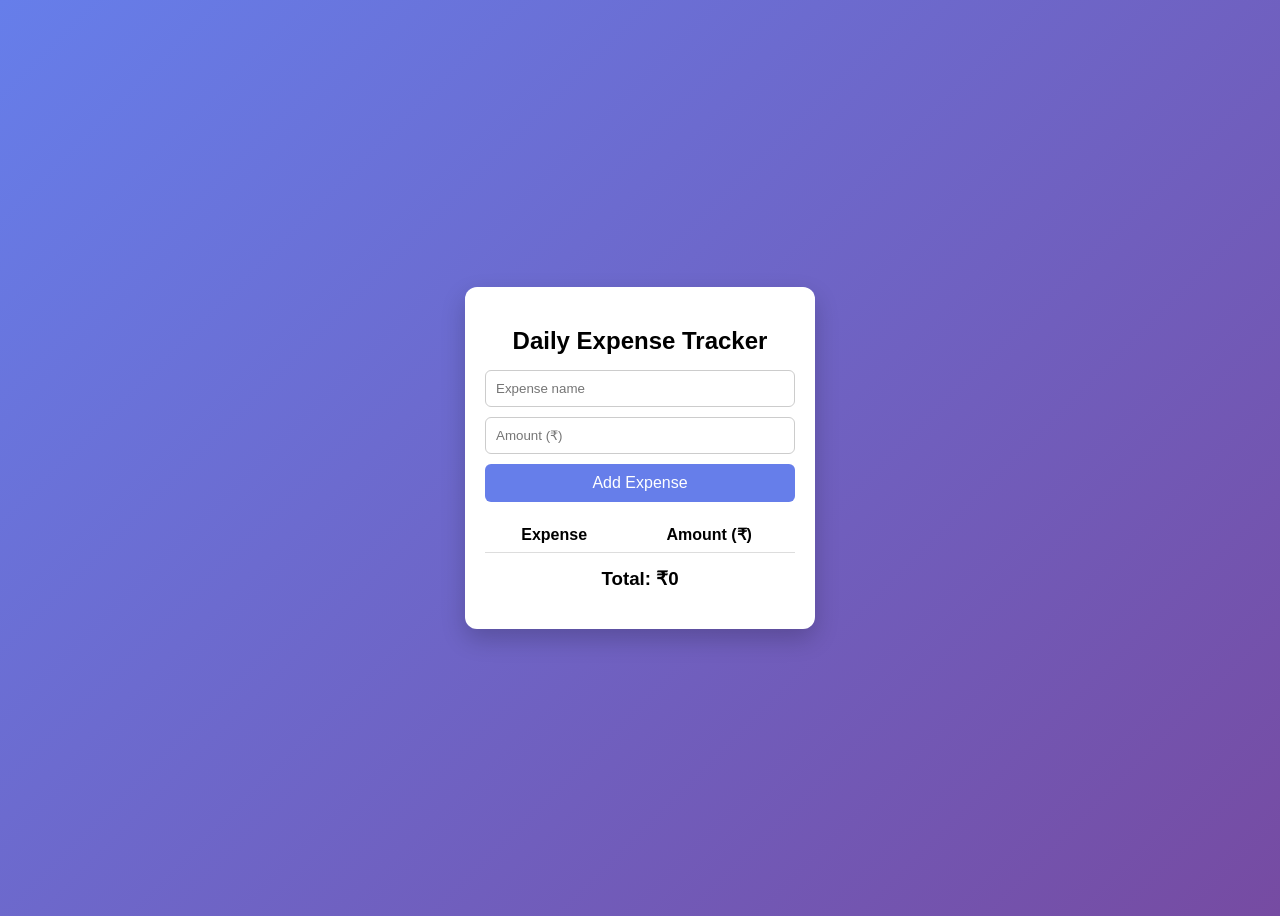
==== index.html @ 822305fd "fix index for GitHub Pages" ====
﻿<!DOCTYPE html>
<html lang="en">
<head>
  <meta charset="UTF-8" />
  <meta name="viewport" content="width=device-width, initial-scale=1.0"/>
  <title>Daily Expense Tracker</title>
  <link rel="stylesheet" href="expense.css">
</head>
<body>

  <div class="card">
    <h2>Daily Expense Tracker</h2>

    <div class="form">
      <input type="text" id="title" placeholder="Expense name">
      <input type="number" id="amount" placeholder="Amount (₹)">
      <button onclick="addExpense()">Add Expense</button>
    </div>

    <table>
      <thead>
        <tr>
          <th>Expense</th>
          <th>Amount (₹)</th>
        </tr>
      </thead>
      <tbody id="expenseList">
      </tbody>
    </table>

    <h3>Total: ₹<span id="total">0</span></h3>
  </div>

  <script src="expense.js"></script>
</body>
</html>
---- expense.css ----
﻿* {
  box-sizing: border-box;
  font-family: Arial, sans-serif;
}

body {
  background: linear-gradient(135deg, #667eea, #764ba2);
  min-height: 100vh;
  display: flex;
  justify-content: center;
  align-items: center;
}

.card {
  background: white;
  width: 350px;
  padding: 20px;
  border-radius: 12px;
  box-shadow: 0 10px 25px rgba(0,0,0,0.2);
}

h2 {
  text-align: center;
  margin-bottom: 15px;
}

.form {
  display: flex;
  flex-direction: column;
  gap: 10px;
}

input {
  padding: 10px;
  border-radius: 6px;
  border: 1px solid #ccc;
}

button {
  padding: 10px;
  border: none;
  border-radius: 6px;
  background: #667eea;
  color: white;
  font-size: 16px;
  cursor: pointer;
}

button:hover {
  background: #5a67d8;
}

table {
  width: 100%;
  margin-top: 15px;
  border-collapse: collapse;
}

th, td {
  padding: 8px;
  border-bottom: 1px solid #ddd;
  text-align: center;
}

h3 {
  text-align: center;
  margin-top: 15px;
}
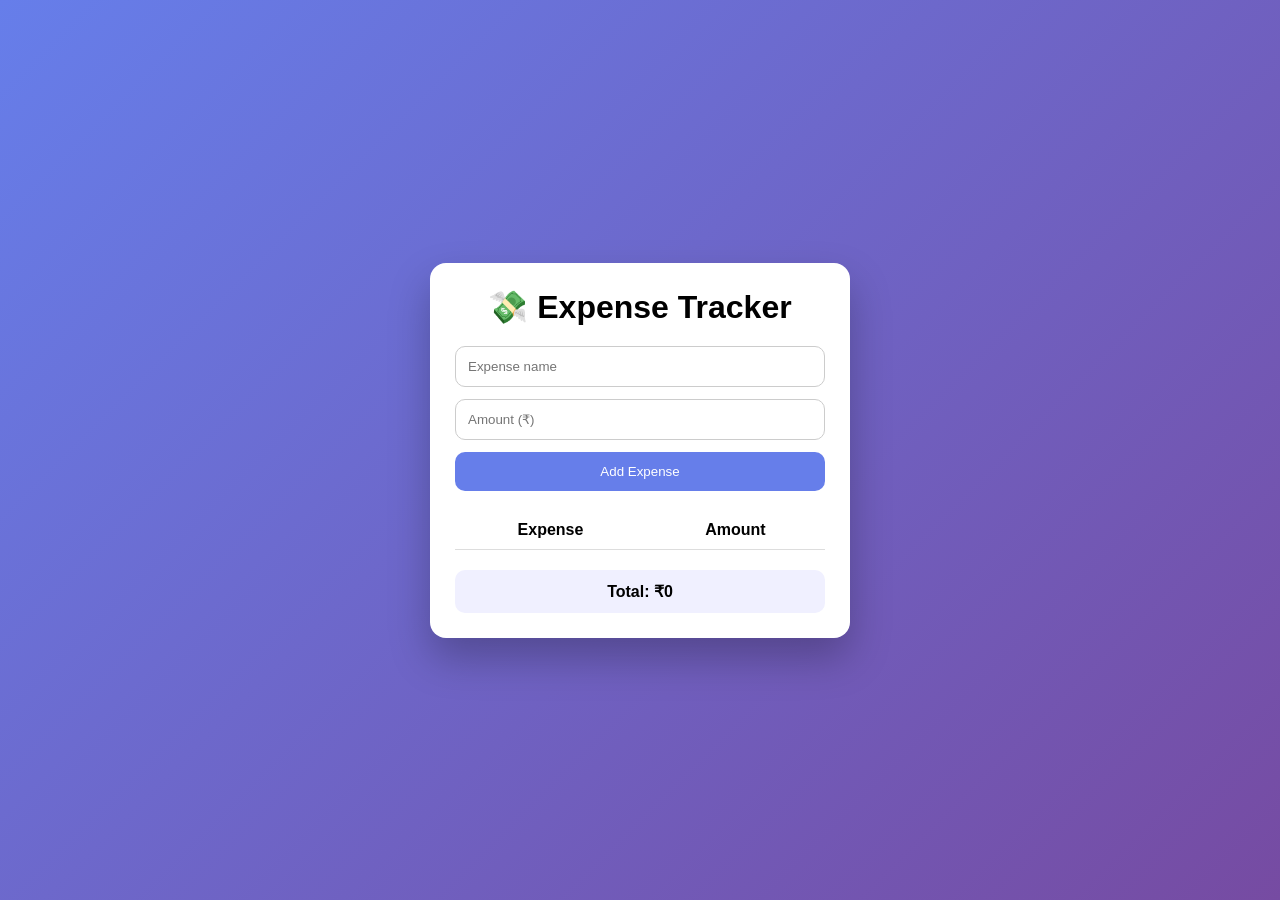
==== commit 62b750c0: "update design and layout" ====
--- a/index.html
+++ b/index.html
@@ -1,36 +1,38 @@
 ﻿<!DOCTYPE html>
 <html lang="en">
 <head>
-  <meta charset="UTF-8" />
-  <meta name="viewport" content="width=device-width, initial-scale=1.0"/>
-  <title>Daily Expense Tracker</title>
+  <meta charset="UTF-8">
+  <meta name="viewport" content="width=device-width, initial-scale=1.0">
+  <title>Expense Tracker</title>
+
+  <!-- CSS FILE -->
   <link rel="stylesheet" href="expense.css">
 </head>
 <body>
 
-  <div class="card">
-    <h2>Daily Expense Tracker</h2>
+  <div class="app">
+    <h1>💸 Expense Tracker</h1>
 
-    <div class="form">
-      <input type="text" id="title" placeholder="Expense name">
-      <input type="number" id="amount" placeholder="Amount (₹)">
-      <button onclick="addExpense()">Add Expense</button>
+    <div class="input-group">
+      <input type="text" id="expenseName" placeholder="Expense name">
+      <input type="number" id="expenseAmount" placeholder="Amount (₹)">
+      <button id="addBtn">Add Expense</button>
     </div>
 
     <table>
       <thead>
         <tr>
           <th>Expense</th>
-          <th>Amount (₹)</th>
+          <th>Amount</th>
         </tr>
       </thead>
-      <tbody id="expenseList">
-      </tbody>
+      <tbody id="expenseList"></tbody>
     </table>
 
-    <h3>Total: ₹<span id="total">0</span></h3>
+    <div class="total-box" id="total">Total: ₹0</div>
   </div>
 
+  <!-- JS FILE -->
   <script src="expense.js"></script>
 </body>
 </html>
--- a/expense.css
+++ b/expense.css
@@ -1,68 +1,80 @@
 ﻿* {
+  margin: 0;
+  padding: 0;
   box-sizing: border-box;
-  font-family: Arial, sans-serif;
+  font-family: "Segoe UI", sans-serif;
 }
 
 body {
+  min-height: 100vh;
   background: linear-gradient(135deg, #667eea, #764ba2);
-  min-height: 100vh;
   display: flex;
   justify-content: center;
   align-items: center;
+  padding: 20px;
 }
 
-.card {
+.app {
   background: white;
-  width: 350px;
-  padding: 20px;
-  border-radius: 12px;
-  box-shadow: 0 10px 25px rgba(0,0,0,0.2);
+  width: 100%;
+  max-width: 420px;
+  padding: 25px;
+  border-radius: 16px;
+  box-shadow: 0 20px 40px rgba(0,0,0,0.25);
 }
 
-h2 {
+h1 {
   text-align: center;
-  margin-bottom: 15px;
+  margin-bottom: 20px;
 }
 
-.form {
+.input-group {
   display: flex;
   flex-direction: column;
-  gap: 10px;
+  gap: 12px;
 }
 
 input {
-  padding: 10px;
-  border-radius: 6px;
+  padding: 12px;
+  border-radius: 10px;
   border: 1px solid #ccc;
 }
 
 button {
-  padding: 10px;
+  padding: 12px;
+  border-radius: 10px;
   border: none;
-  border-radius: 6px;
   background: #667eea;
   color: white;
-  font-size: 16px;
   cursor: pointer;
 }
 
 button:hover {
-  background: #5a67d8;
+  background: #5563d8;
 }
 
 table {
   width: 100%;
-  margin-top: 15px;
+  margin-top: 20px;
   border-collapse: collapse;
 }
 
 th, td {
-  padding: 8px;
+  padding: 10px;
   border-bottom: 1px solid #ddd;
-  text-align: center;
 }
 
-h3 {
+.total-box {
+  margin-top: 20px;
+  padding: 12px;
   text-align: center;
-  margin-top: 15px;
+  font-weight: bold;
+  background: #f0f0ff;
+  border-radius: 10px;
 }
+
+@media (max-width: 480px) {
+  h1 {
+    font-size: 20px;
+  }
+}
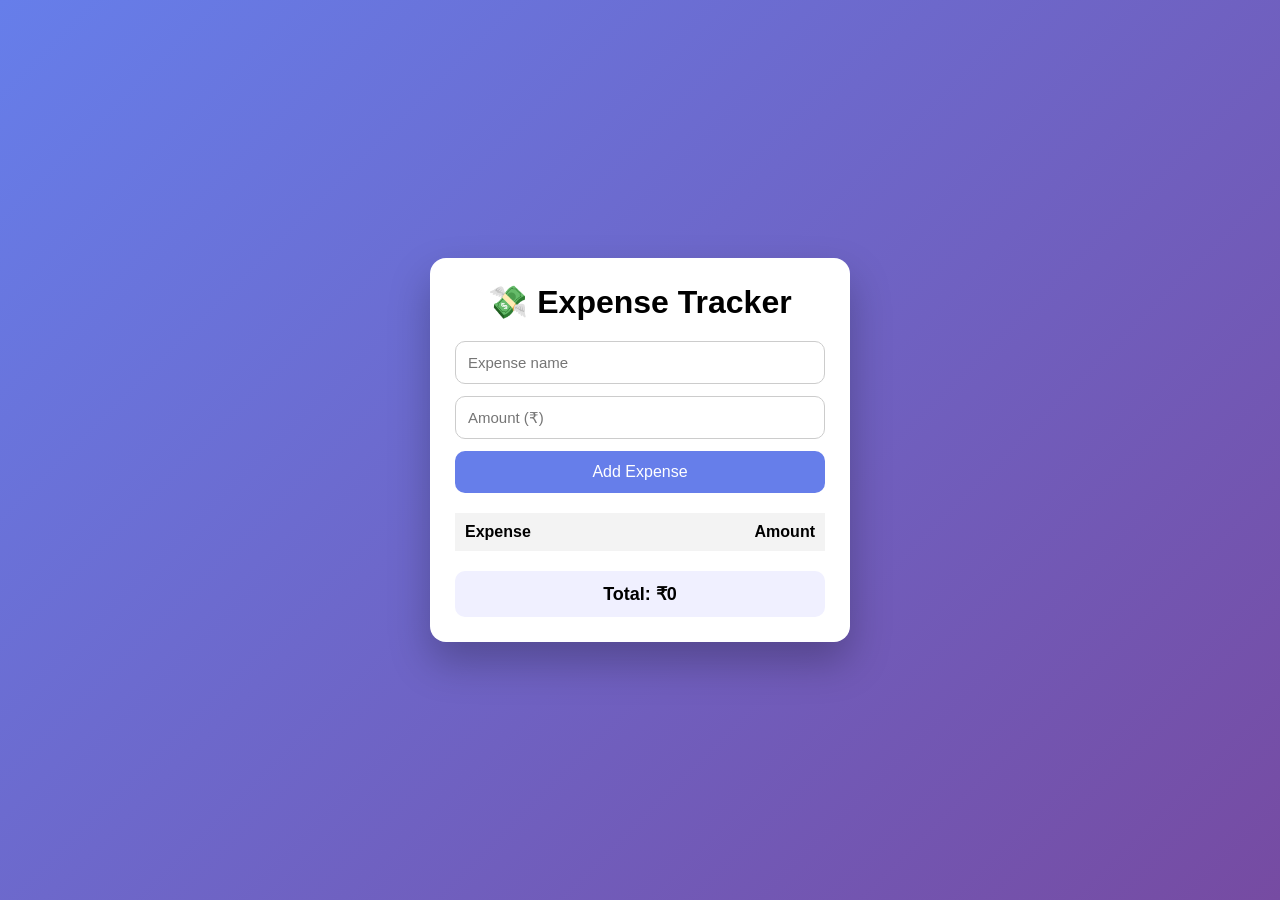
==== commit ad5c8551: "fix add expense bug" ====
--- a/index.html
+++ b/index.html
@@ -1,12 +1,12 @@
 ﻿<!DOCTYPE html>
 <html lang="en">
 <head>
-  <meta charset="UTF-8">
-  <meta name="viewport" content="width=device-width, initial-scale=1.0">
+  <meta charset="UTF-8" />
+  <meta name="viewport" content="width=device-width, initial-scale=1.0" />
   <title>Expense Tracker</title>
 
-  <!-- CSS FILE -->
-  <link rel="stylesheet" href="expense.css">
+  <!-- CSS -->
+  <link rel="stylesheet" href="expense.css?v=4">
 </head>
 <body>
 
@@ -32,7 +32,7 @@
     <div class="total-box" id="total">Total: ₹0</div>
   </div>
 
-  <!-- JS FILE -->
-  <script src="expense.js"></script>
+  <!-- JS -->
+  <script src="expense.js?v=4"></script>
 </body>
 </html>
--- a/expense.css
+++ b/expense.css
@@ -15,12 +15,12 @@
 }
 
 .app {
-  background: white;
+  background: #ffffff;
   width: 100%;
   max-width: 420px;
   padding: 25px;
   border-radius: 16px;
-  box-shadow: 0 20px 40px rgba(0,0,0,0.25);
+  box-shadow: 0 20px 40px rgba(0, 0, 0, 0.25);
 }
 
 h1 {
@@ -38,6 +38,7 @@
   padding: 12px;
   border-radius: 10px;
   border: 1px solid #ccc;
+  font-size: 15px;
 }
 
 button {
@@ -46,6 +47,7 @@
   border: none;
   background: #667eea;
   color: white;
+  font-size: 16px;
   cursor: pointer;
 }
 
@@ -59,15 +61,27 @@
   border-collapse: collapse;
 }
 
-th, td {
+th {
+  text-align: left;
+  padding: 10px;
+  background: #f3f3f3;
+}
+
+td {
   padding: 10px;
   border-bottom: 1px solid #ddd;
+}
+
+th:last-child,
+td:last-child {
+  text-align: right;
 }
 
 .total-box {
   margin-top: 20px;
   padding: 12px;
   text-align: center;
+  font-size: 18px;
   font-weight: bold;
   background: #f0f0ff;
   border-radius: 10px;
